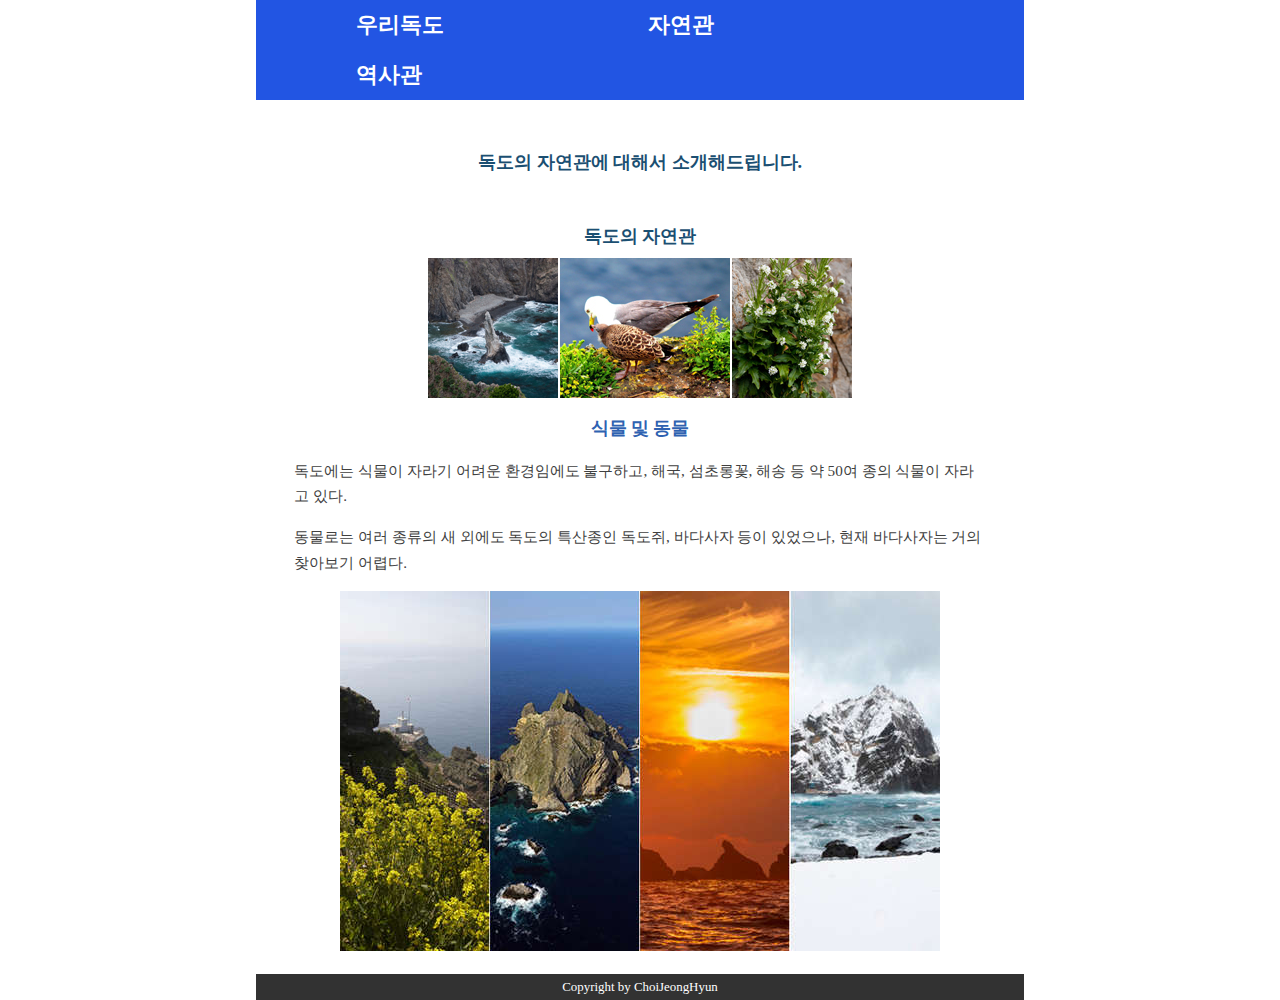
==== first.html @ 24d23da4 "new page" ====
<!DOCTYPE html>
<html lang="ko">
<head>
    <meta charset="utf-8">
    <link href="style.css" rel="stylesheet" media="screen">
    <meta name="viewport" content="width=device-width, initial-scale=1.0">
    <title>프로젝트: 반응형 웹 페이지 제작</title>
</head>
<body>
    <!-- Header: 메뉴 -->
    <div id="header">
        <label for="toggle">MENU</label>
        <input type="checkbox" id="toggle">
        <ul id="nav">
            <li><a href="index.html"> 우리독도 </a></li>
            <li><a href="first.html"> 자연관 </a></li>
            <li><a href="second.html"> 역사관 </a></li>
        </ul>
    </div>
    <!-- Contents: 본문 -->    
    <div id="contents">
        <h2>독도의 자연관에 대해서 소개해드립니다.</h2>
        <h2>독도의 자연관</h2>
        <img src="dokdo1.jpeg" alt="독도 이미지 1">    
        <h3>식물 및 동물</h3>
        <p>독도에는 식물이 자라기 어려운 환경임에도 불구하고, 해국, 섬초롱꽃, 해송 등 약 50여 종의 식물이 자라고 있다.</p>
        <p>동물로는 여러 종류의 새 외에도 독도의 특산종인 독도쥐, 바다사자 등이 있었으나, 현재 바다사자는 거의 찾아보기 어렵다.</p>
        <img src="dokdo2.jpeg" alt="독도 이미지 2">    
        <br>
    </div>
    <!-- Footer: 저작권정보 -->
    <div id="footer">
        Copyright by ChoiJeongHyun
    </div>
</body>
</html>
---- style.css ----
/* 데스크톱 */
	body{ margin:0 auto;
	      width:60%;
		  font-family:"Nanum Gothic", "맑은 고딕", Dotum;
		  color:#404040;
		  font-size:95%; }
	a {text-decoration:none;
	   color:white; }
	#header{ background-color: #2255e3;
	         color:white;}
	label,#toggle {display:none;}
    #nav {	padding:0;
	        margin: 0;
			display:inline;}
	#nav li{ display: inline-block;
	         padding: 10px 100px;
			 font-weight:bold;
			 font-size:22px;}
	#contents {min-height: 200px; 
	           background-color:white; }
	#contents h2{ font-size: 18px;
	              color: #1B4F72;
				  text-align:center;
				  margin:50px 0 10px 0; }
	#contents img{display: block;
					margin: 5px auto; }
	#contents h3{text-align:center;
				 color:#2F62B1;}
	#contents p{padding:0 5%;
				line-height:1.7em;}
	#footer {background-color:#323232;
	         color:white;
			 text-align:center;
			 font-size:0.85em;
			 padding: 5px 0; }
	/* 모바일 */
	@media screen and (max-width: 480px) {
		body{margin: 0 auto;
			 width:100%;}
		#nav { display:none;}
		#toggle:checked + #nav { display:block;}
		#nav li{ display:block;
				 width:100%;
				 text-align:center;
				 border-top:1px solid white;
				 padding: 3%;
				 font-size:1.1em; }
		label{display:block;
				text-align:center;
				font-size:20px;
				font-weight:bold;
				padding: 10px 3%; }
	#contents img{width:98%;}
	}
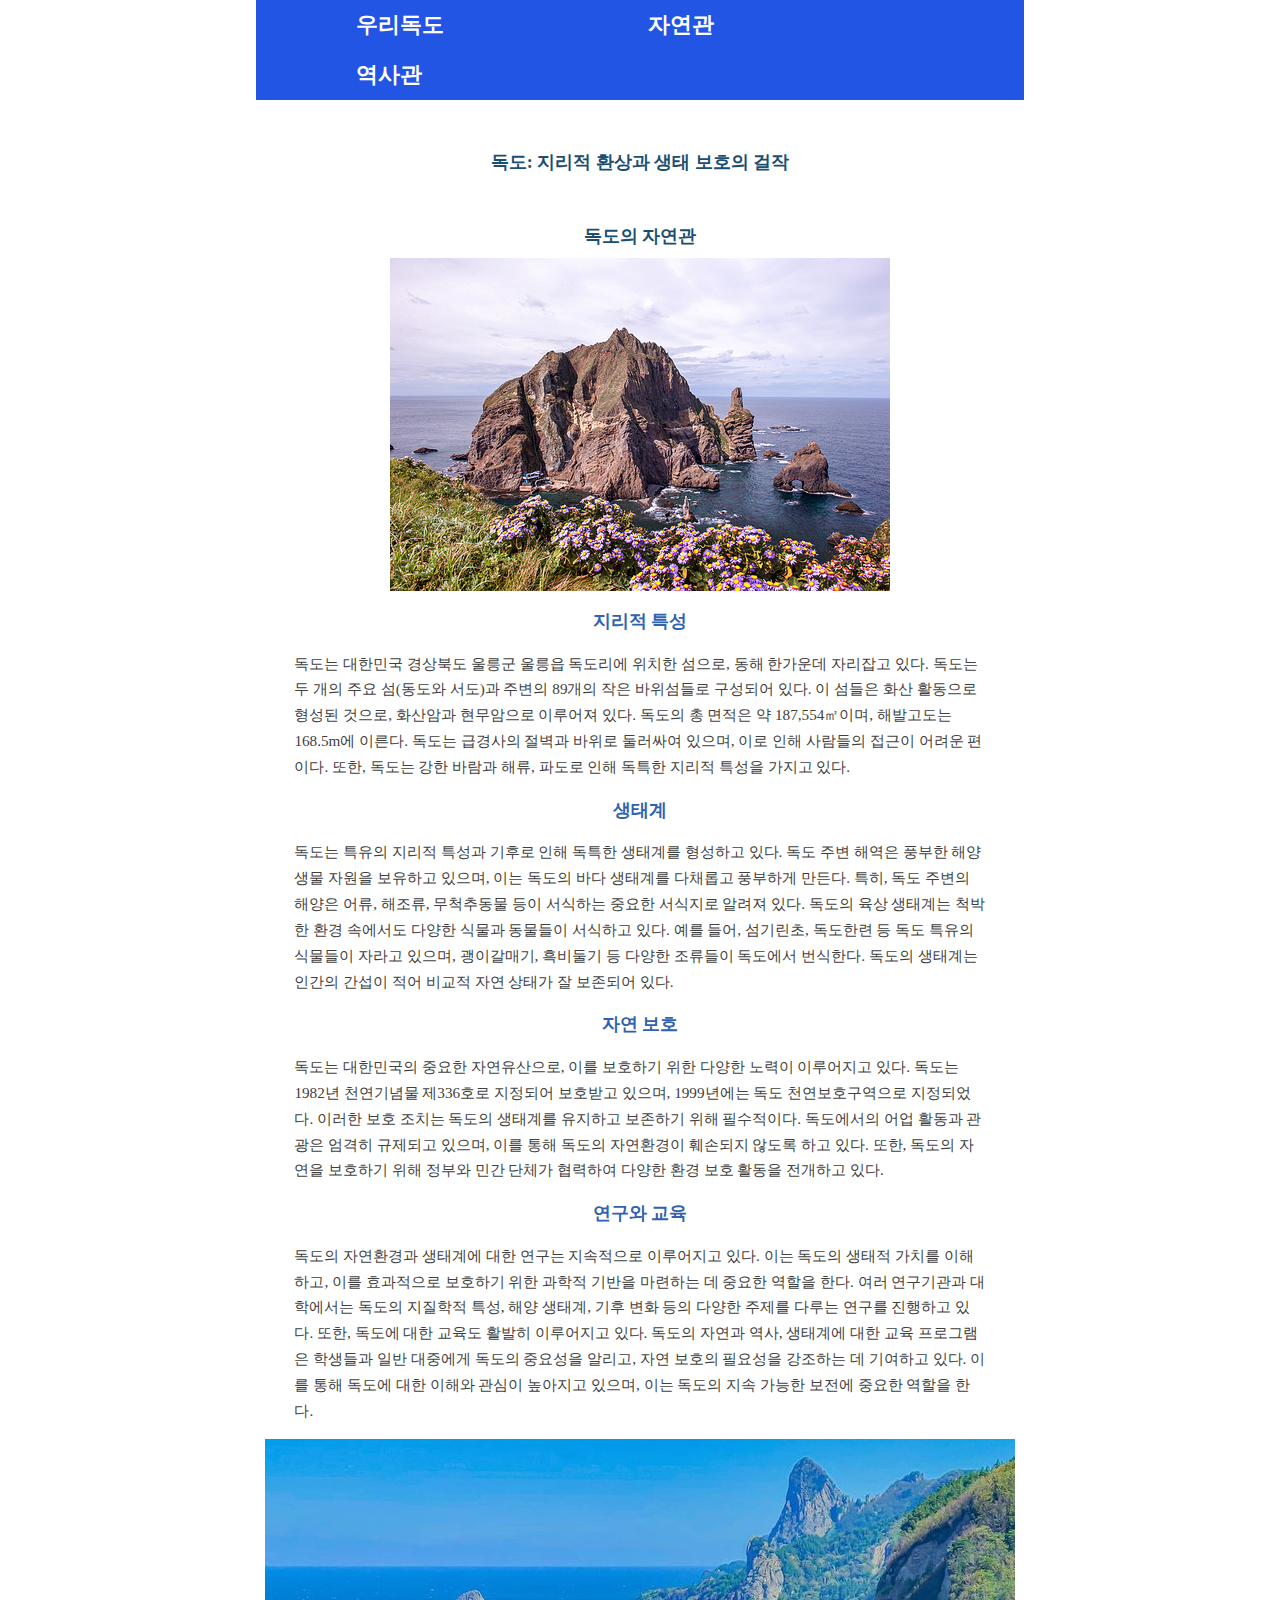
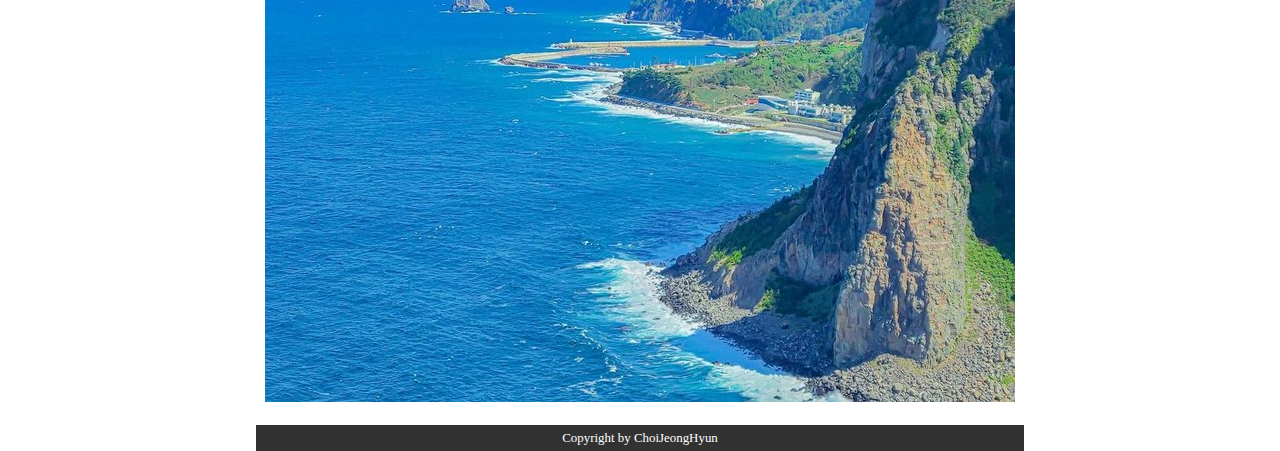
==== commit 0eea804a: "done project." ====
--- a/first.html
+++ b/first.html
@@ -19,13 +19,18 @@
     </div>
     <!-- Contents: 본문 -->    
     <div id="contents">
-        <h2>독도의 자연관에 대해서 소개해드립니다.</h2>
+        <h2>독도: 지리적 환상과 생태 보호의 걸작</h2>
         <h2>독도의 자연관</h2>
-        <img src="dokdo1.jpeg" alt="독도 이미지 1">    
-        <h3>식물 및 동물</h3>
-        <p>독도에는 식물이 자라기 어려운 환경임에도 불구하고, 해국, 섬초롱꽃, 해송 등 약 50여 종의 식물이 자라고 있다.</p>
-        <p>동물로는 여러 종류의 새 외에도 독도의 특산종인 독도쥐, 바다사자 등이 있었으나, 현재 바다사자는 거의 찾아보기 어렵다.</p>
-        <img src="dokdo2.jpeg" alt="독도 이미지 2">    
+        <img src="first_1.jpg" alt="독도 자연관 이미지 1">    
+        <h3>지리적 특성</h3>
+        <p>독도는 대한민국 경상북도 울릉군 울릉읍 독도리에 위치한 섬으로, 동해 한가운데 자리잡고 있다. 독도는 두 개의 주요 섬(동도와 서도)과 주변의 89개의 작은 바위섬들로 구성되어 있다. 이 섬들은 화산 활동으로 형성된 것으로, 화산암과 현무암으로 이루어져 있다. 독도의 총 면적은 약 187,554㎡이며, 해발고도는 168.5m에 이른다. 독도는 급경사의 절벽과 바위로 둘러싸여 있으며, 이로 인해 사람들의 접근이 어려운 편이다. 또한, 독도는 강한 바람과 해류, 파도로 인해 독특한 지리적 특성을 가지고 있다.</p>
+        <h3>생태계</h3>
+        <p>독도는 특유의 지리적 특성과 기후로 인해 독특한 생태계를 형성하고 있다. 독도 주변 해역은 풍부한 해양 생물 자원을 보유하고 있으며, 이는 독도의 바다 생태계를 다채롭고 풍부하게 만든다. 특히, 독도 주변의 해양은 어류, 해조류, 무척추동물 등이 서식하는 중요한 서식지로 알려져 있다. 독도의 육상 생태계는 척박한 환경 속에서도 다양한 식물과 동물들이 서식하고 있다. 예를 들어, 섬기린초, 독도한련 등 독도 특유의 식물들이 자라고 있으며, 괭이갈매기, 흑비둘기 등 다양한 조류들이 독도에서 번식한다. 독도의 생태계는 인간의 간섭이 적어 비교적 자연 상태가 잘 보존되어 있다.</p>
+        <h3>자연 보호</h3>
+        <p>독도는 대한민국의 중요한 자연유산으로, 이를 보호하기 위한 다양한 노력이 이루어지고 있다. 독도는 1982년 천연기념물 제336호로 지정되어 보호받고 있으며, 1999년에는 독도 천연보호구역으로 지정되었다. 이러한 보호 조치는 독도의 생태계를 유지하고 보존하기 위해 필수적이다. 독도에서의 어업 활동과 관광은 엄격히 규제되고 있으며, 이를 통해 독도의 자연환경이 훼손되지 않도록 하고 있다. 또한, 독도의 자연을 보호하기 위해 정부와 민간 단체가 협력하여 다양한 환경 보호 활동을 전개하고 있다.</p>
+        <h3>연구와 교육</h3>
+        <p>독도의 자연환경과 생태계에 대한 연구는 지속적으로 이루어지고 있다. 이는 독도의 생태적 가치를 이해하고, 이를 효과적으로 보호하기 위한 과학적 기반을 마련하는 데 중요한 역할을 한다. 여러 연구기관과 대학에서는 독도의 지질학적 특성, 해양 생태계, 기후 변화 등의 다양한 주제를 다루는 연구를 진행하고 있다. 또한, 독도에 대한 교육도 활발히 이루어지고 있다. 독도의 자연과 역사, 생태계에 대한 교육 프로그램은 학생들과 일반 대중에게 독도의 중요성을 알리고, 자연 보호의 필요성을 강조하는 데 기여하고 있다. 이를 통해 독도에 대한 이해와 관심이 높아지고 있으며, 이는 독도의 지속 가능한 보전에 중요한 역할을 한다.</p>
+        <img src="first_2.jpg" alt="독도 자연관 이미지 2">
         <br>
     </div>
     <!-- Footer: 저작권정보 -->
